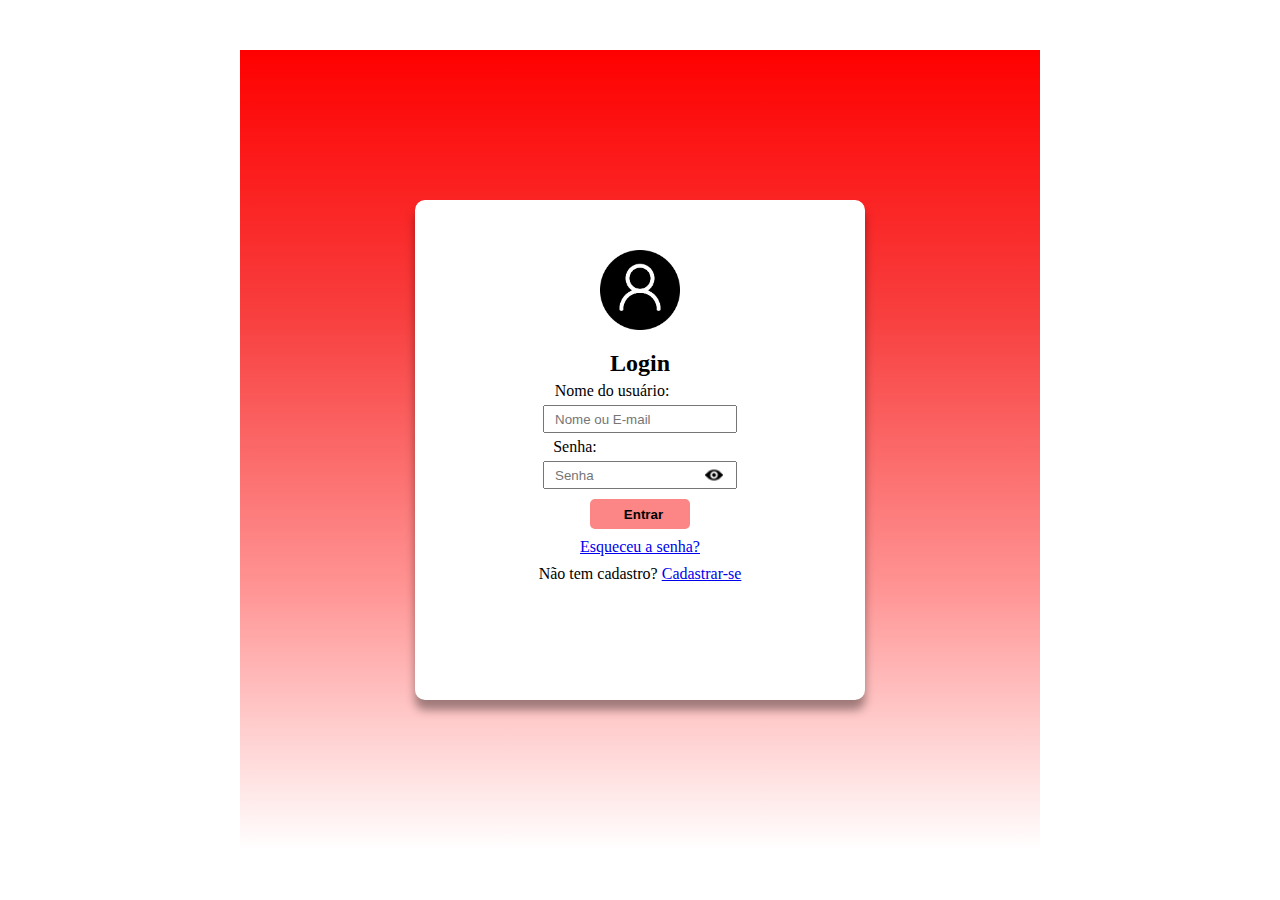
==== projeto/index.html @ d267ae8e "Login" ====
<!DOCTYPE html>
<html lang="pt-br">
<head>
    <meta charset="UTF-8">
    <meta http-equiv="X-UA-Compatible" content="IE=edge">
    <meta name="viewport" content="width=device-width, initial-scale=1.0">
    <title>Projeto Login</title>
    <link rel="stylesheet" href="style/style-css.css">
</head>
<body>
    <div id="container">
            <div id="content">
            
                    <img src="img/img_258083.png" alt="img login">
                    <h2>Login</h2>
            
                    <label for="">Nome do usuário:</label>
                    <input type="text" name="login" id="inNome" placeholder="Nome ou E-mail">
                    <label for="">Senha: </label>
                    <input type="password" name="senha" id="inSenha" placeholder="Senha">
                    <img src="img/olho.png" alt="olho" id="olhoSenha">
                    <input type="button" value="Entrar" id="btLogar">
                    <p><a href="#">Esqueceu a senha?</a></p>
                    <p>Não tem cadastro? <a href="#">Cadastrar-se</a></p>
            
            </div> <!-- fim content -->
    </div> <!-- Fim container -->
    <script src="javascript/script.js"></script>
</body>
</html>
---- projeto/style/style-css.css ----
@charset "UTF-8";

* {
    margin: 0;
    padding: 0;
}

/* body {
    text-align: center;
} */

/* Container */
#container {
    margin: auto;
    margin-top: 50px;
    width: 800px;
    height: 800px;
    background-image: linear-gradient(to bottom , red, rgb(248, 63, 63), rgb(255, 146, 146), rgb(255, 255, 255));
    position: relative;
}

/* content */
#content {
    position: absolute;
    left: 50%;
    top: 50%;
    transform: translate(-50%, -50%);
    background-color: white;
    width: 450px;
    height: 500px;
    border-radius: 10px;
    box-shadow: 0px 10px 10px rgba(0, 0, 0, 0.377);
}

/* imagem */

img {
    display: block;
    width: 80px;
    height: 80px;
    margin: auto;
    margin-top: 50px;
}

#olhoSenha {
    position: absolute;
    left: 290px;
    top: 216px;
    width: 18px;
    height: 18px;
}

h2 {
    margin-top: 20px;
    text-align: center;
}

label {
    display: block;
    text-align: center;
    margin-right: 56px;
    margin-top: 5px;
    margin-bottom: 5px;
}

label:nth-child(5) {
    margin-right: 130px;
}

input {
    display: block;
    margin: auto;
    height: 18px;
    padding: 3px;
    padding-left: 10px;
}

input:nth-child(4):hover, input:nth-child(6):hover {
    box-shadow: 0px 0px 10px rgb(255, 31, 31);
}

#btLogar {
    display: block;
    margin: auto;
    margin-top: 10px;
    width: 100px;
    height: 30px;
    font-weight: bolder;
    border-radius: 5px;
    border: none;
    background-color: rgb(252, 134, 134);
}

#btLogar:hover {
    border: 2px solid rgba(0, 0, 0, 0.247);
}

p {
    text-align: center;
    margin-top: 9px;
}

a:hover {
    text-decoration: none;
    color: red;
}
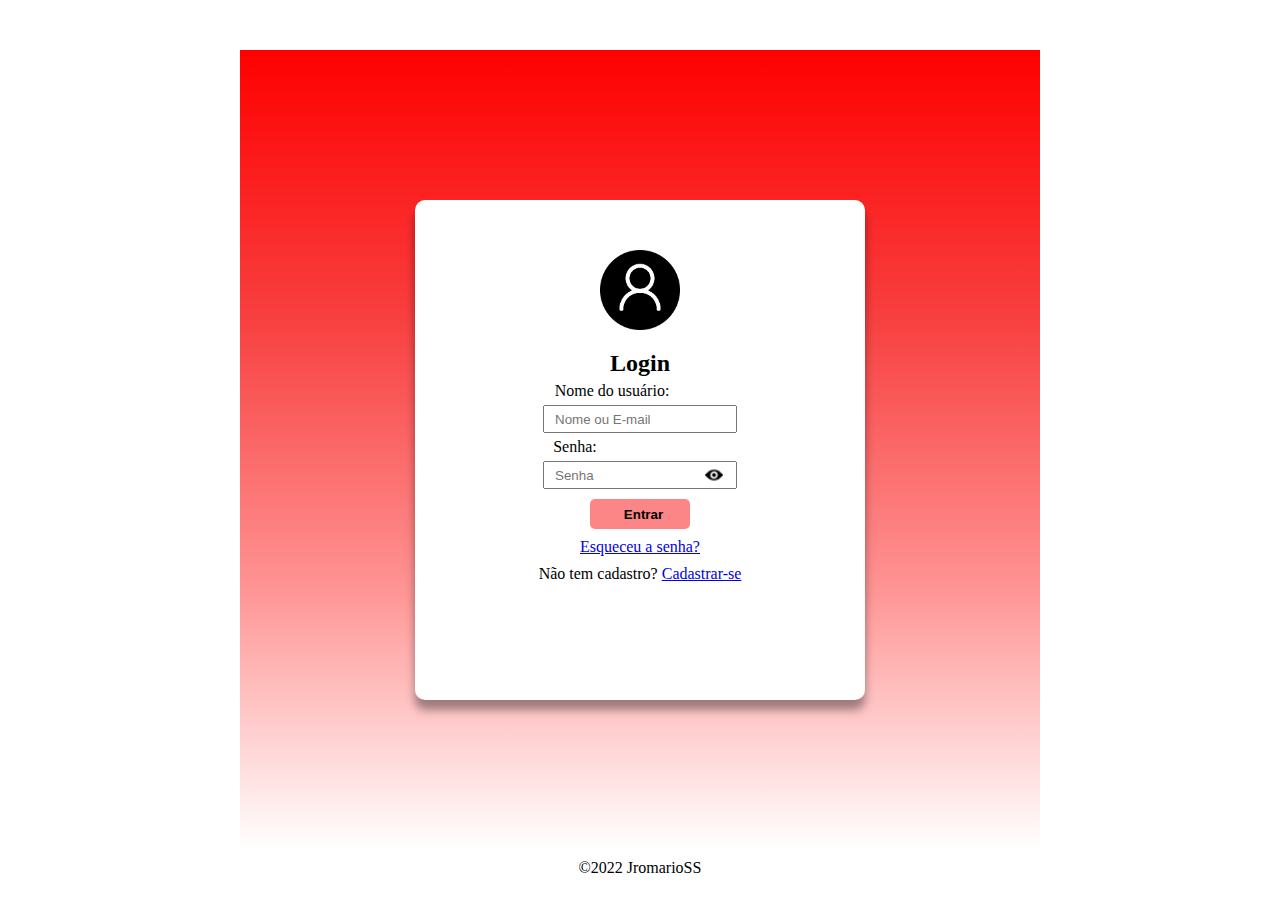
==== commit 01fce97d: "login" ====
--- a/projeto/index.html
+++ b/projeto/index.html
@@ -11,20 +11,21 @@
     <div id="container">
             <div id="content">
             
-                    <img src="img/img_258083.png" alt="img login">
-                    <h2>Login</h2>
-            
-                    <label for="">Nome do usuário:</label>
-                    <input type="text" name="login" id="inNome" placeholder="Nome ou E-mail">
-                    <label for="">Senha: </label>
-                    <input type="password" name="senha" id="inSenha" placeholder="Senha">
-                    <img src="img/olho.png" alt="olho" id="olhoSenha">
-                    <input type="button" value="Entrar" id="btLogar">
-                    <p><a href="#">Esqueceu a senha?</a></p>
-                    <p>Não tem cadastro? <a href="#">Cadastrar-se</a></p>
+                <img src="img/img_258083.png" alt="img login">
+                <h2>Login</h2>
+        
+                <label for="">Nome do usuário:</label>
+                <input type="text" name="login" id="inNome" placeholder="Nome ou E-mail">
+                <label for="">Senha: </label>
+                <input type="password" name="senha" id="inSenha" placeholder="Senha">
+                <img src="img/olho.png" alt="olho" id="olhoSenha">
+                <input type="button" value="Entrar" id="btLogar">
+                <p><a href="forgot.html" target="_self" rel="next">Esqueceu a senha?</a></p>
+                <p>Não tem cadastro? <a href="Cadastro.html" target="_self" rel="next">Cadastrar-se</a></p>
             
             </div> <!-- fim content -->
-    </div> <!-- Fim container -->
+        </div> <!-- Fim container -->
+        <p>&copy;2022 JromarioSS</p>
     <script src="javascript/script.js"></script>
 </body>
 </html>